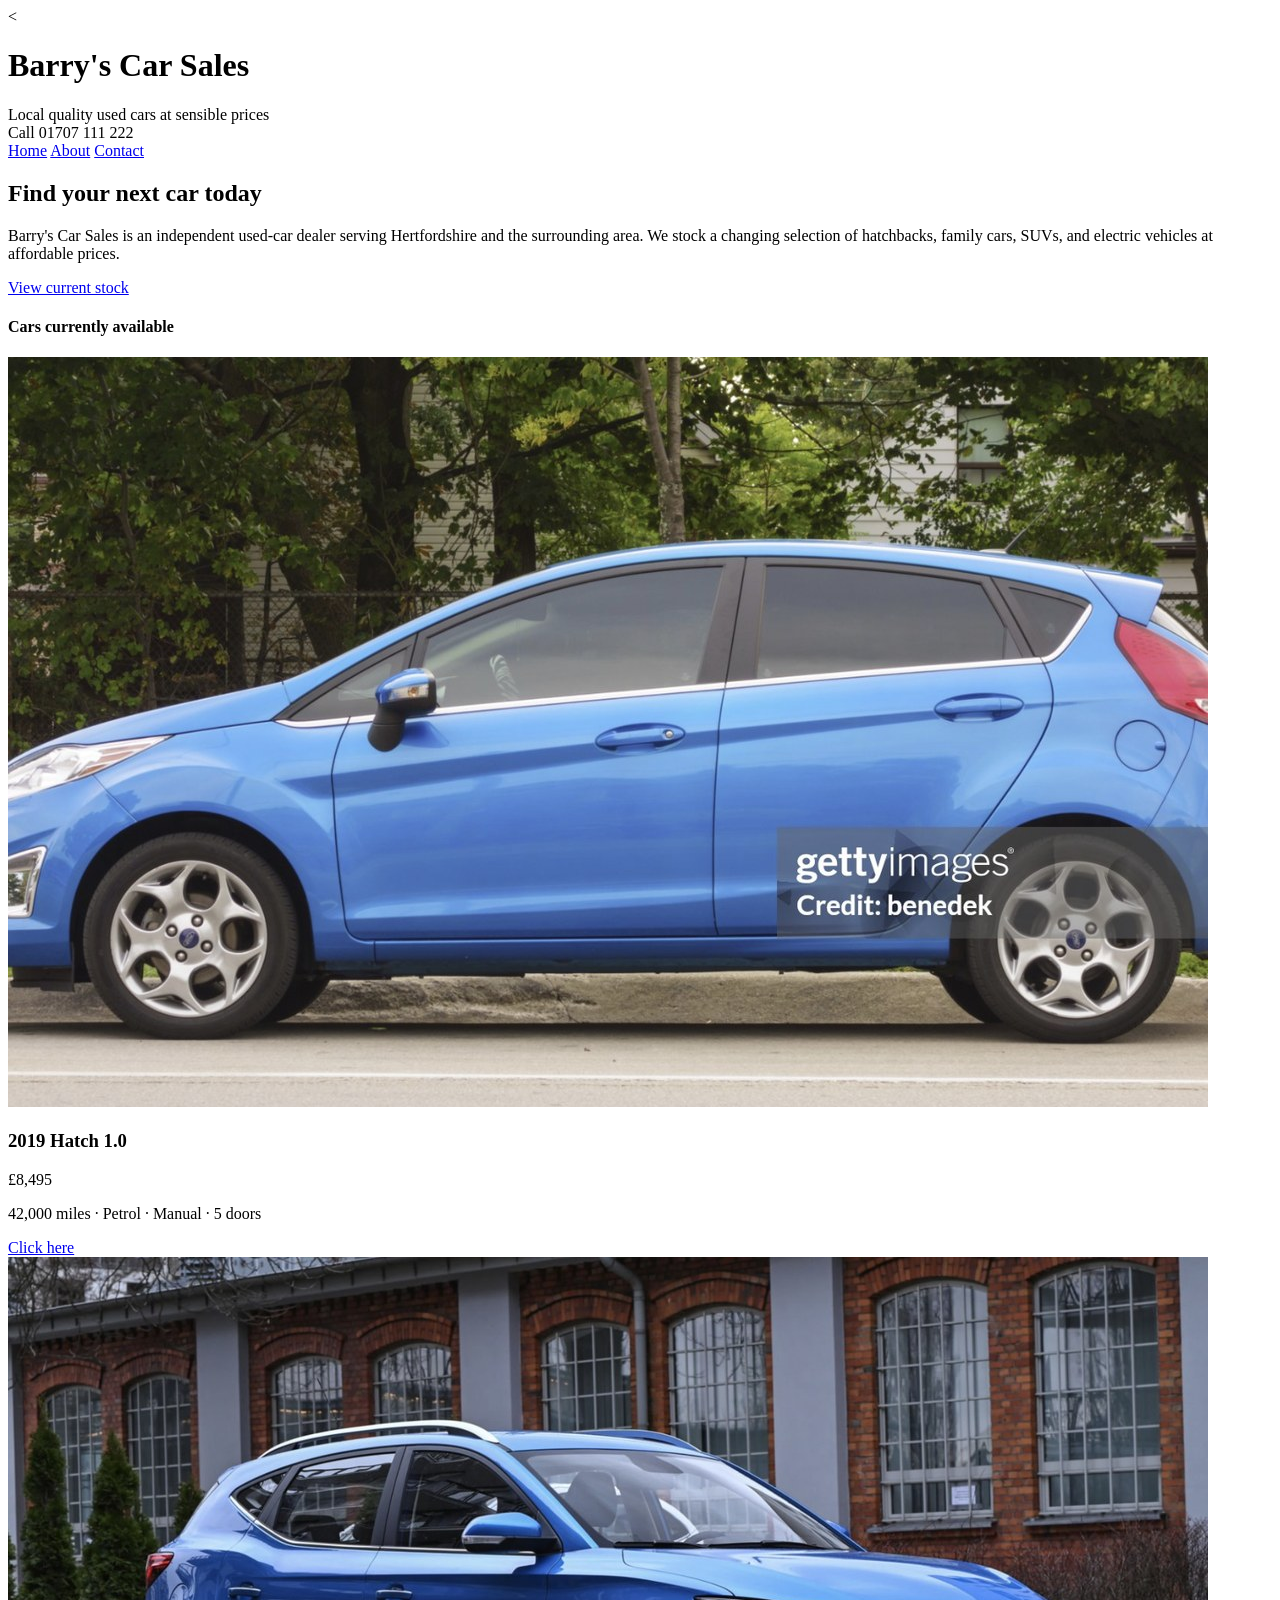
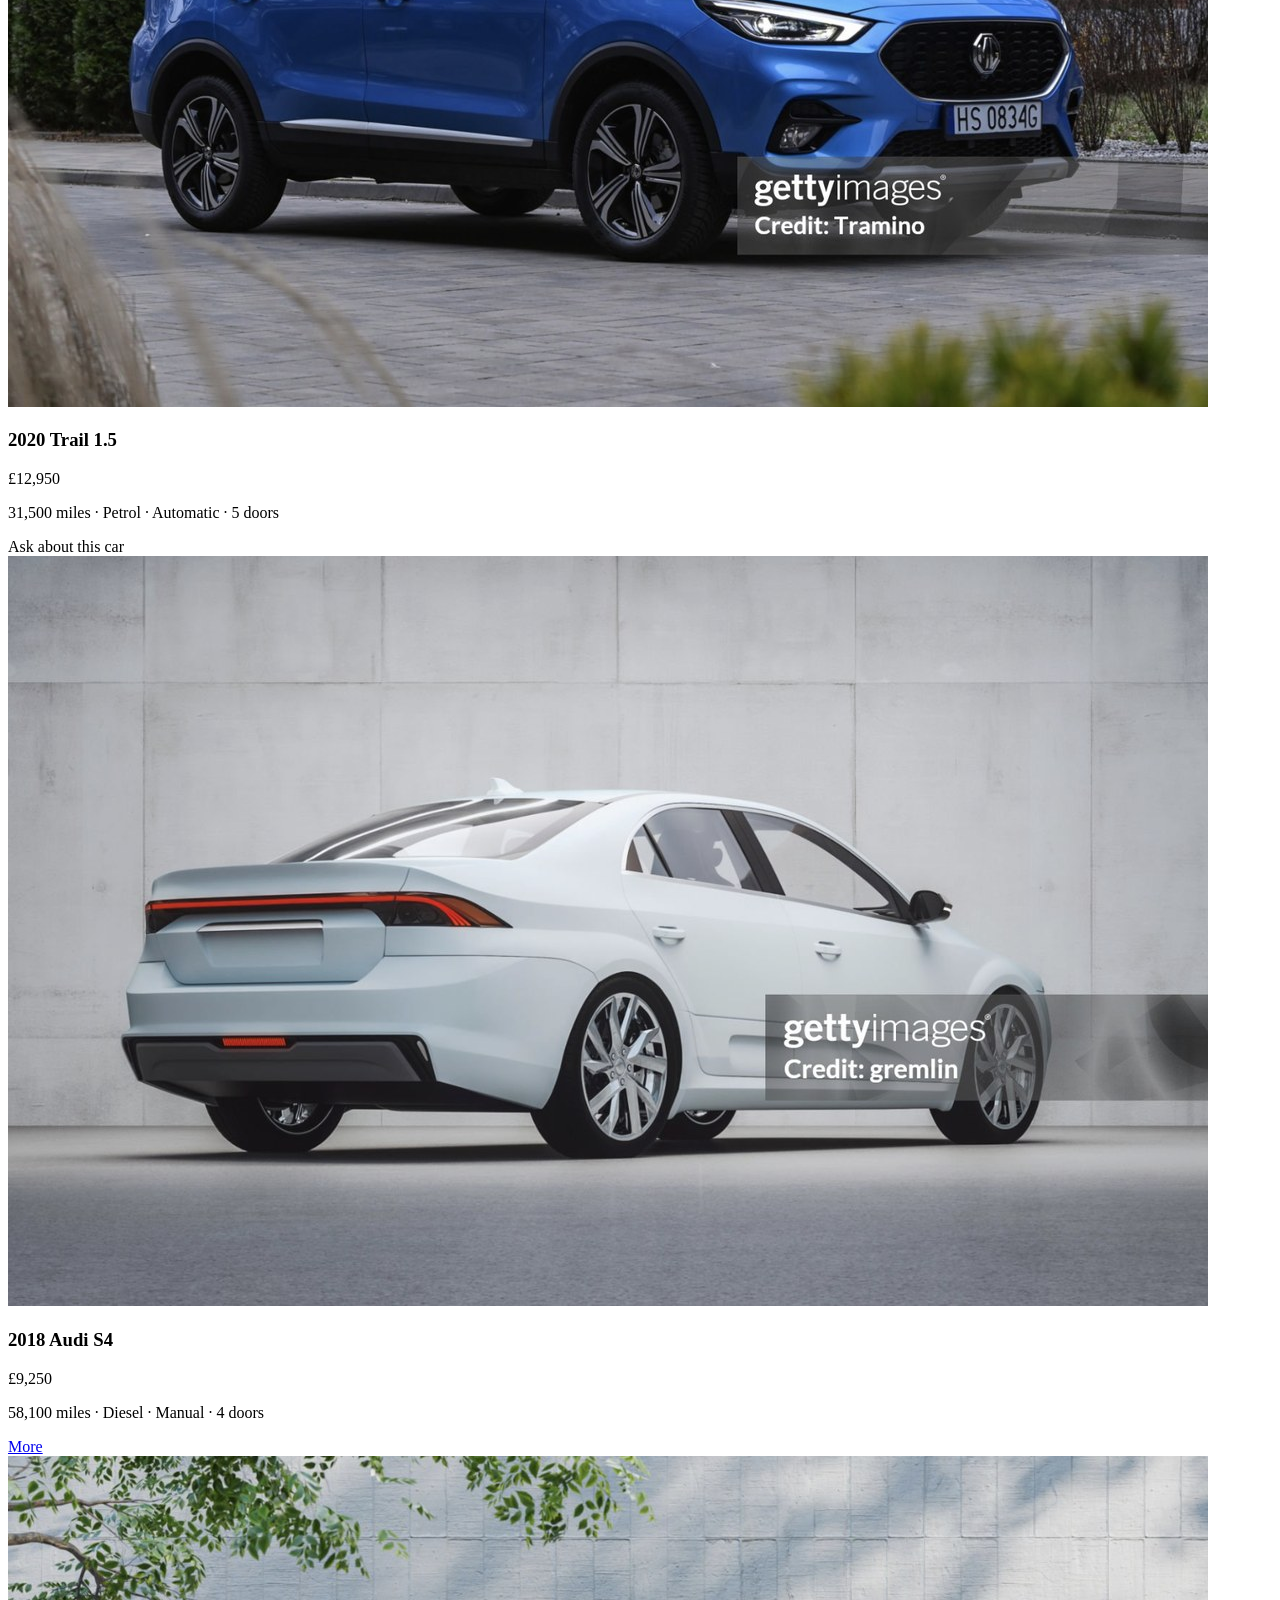
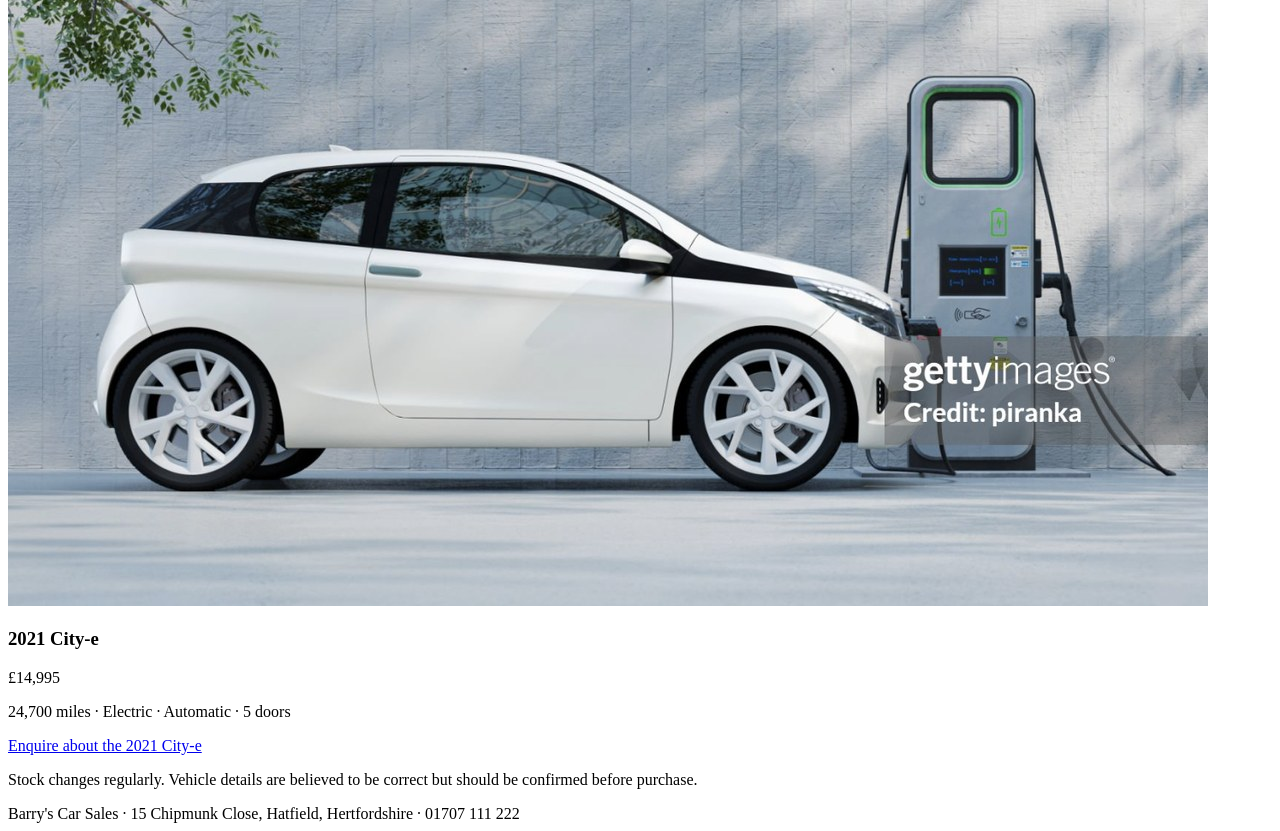
==== index.html @ 32108ec9 "Add descriptive alt text to car images (WCAG 1.1.1)" ====
<!DOCTYPE html>
<<html lang="en">
<head>
    <meta charset="utf-8">
    <title>Barry's Car Sales</title>
    <link rel="stylesheet" href="styles.css">
    <script src="script.js" defer></script>
</head>
<body>
<header>
    <div>
        <div>
            <h1>Barry's Car Sales</h1>
            <div>Local quality used cars at sensible prices</div>
        </div>
        <div>Call 01707 111 222</div>
    </div>
    <nav>
        <a href="index.html">Home</a>
        <a href="about.html">About</a>
        <a href="enquiry.html">Contact</a>
    </nav>
</header>

<main>
    <section>
        <h2>Find your next car today</h2>
        <p>Barry's Car Sales is an independent used-car dealer serving Hertfordshire and the surrounding area. We stock a changing selection of hatchbacks, family cars, SUVs, and electric vehicles at affordable prices.</p>
        <a href="#cars">View current stock</a>
    </section>

    <h4 id="cars">Cars currently available</h4>

    <div>
        <div>
           <img src="hatchback.jpg" alt="Blue hatchback parked at the roadside, side view">
            <h3>2019 Hatch 1.0</h3>
            <div>£8,495</div>
            <p>42,000 miles · Petrol · Manual · 5 doors</p>
            <a href="enquiry.html">Click here</a>
        </div>

        <div>
           <img src="suv.jpg" alt="Blue SUV parked in front of a red-brick building, front three-quarter view">
            <h3>2020 Trail 1.5</h3>
            <div>£12,950</div>
            <p>31,500 miles · Petrol · Automatic · 5 doors</p>
            <div id="suv-enquiry">Ask about this car</div>
        </div>

        <div>
          <img src="saloon.jpg" alt="White saloon car seen from behind, parked in front of a concrete wall">
            <h3>2018 Audi S4</h3>
            <div>£9,250</div>
            <p>58,100 miles · Diesel · Manual · 4 doors</p>
            <a href="enquiry.html">More</a>
        </div>

        <div>
            <img src="electric.jpg" alt="White electric car connected to a charging point">
            <h3>2021 City-e</h3>
            <div>£14,995</div>
            <p>24,700 miles · Electric · Automatic · 5 doors</p>
            <a href="enquiry.html">Enquire about the 2021 City-e</a>
        </div>
    </div>

    <p>Stock changes regularly. Vehicle details are believed to be correct but should be confirmed before purchase.</p>
</main>

<footer>
    Barry's Car Sales · 15 Chipmunk Close, Hatfield, Hertfordshire · 01707 111 222
</footer>
</body>
</html>
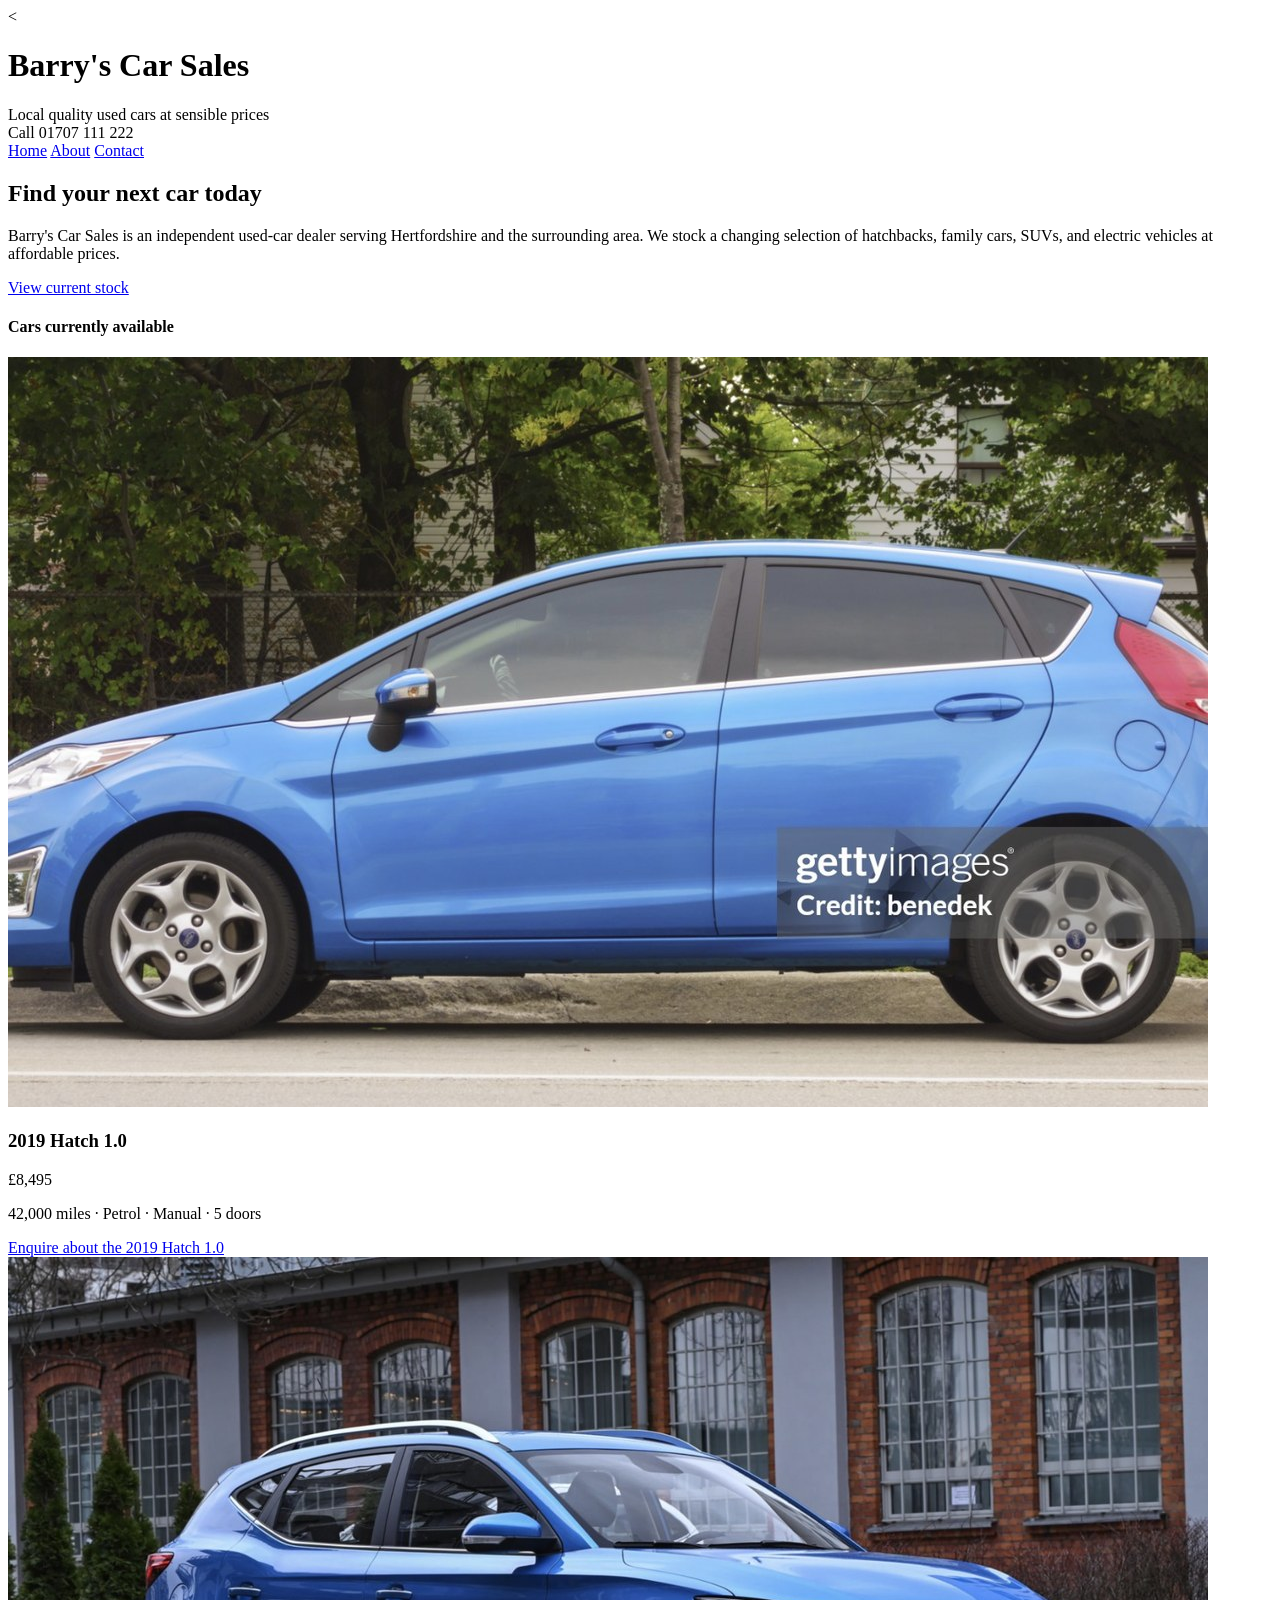
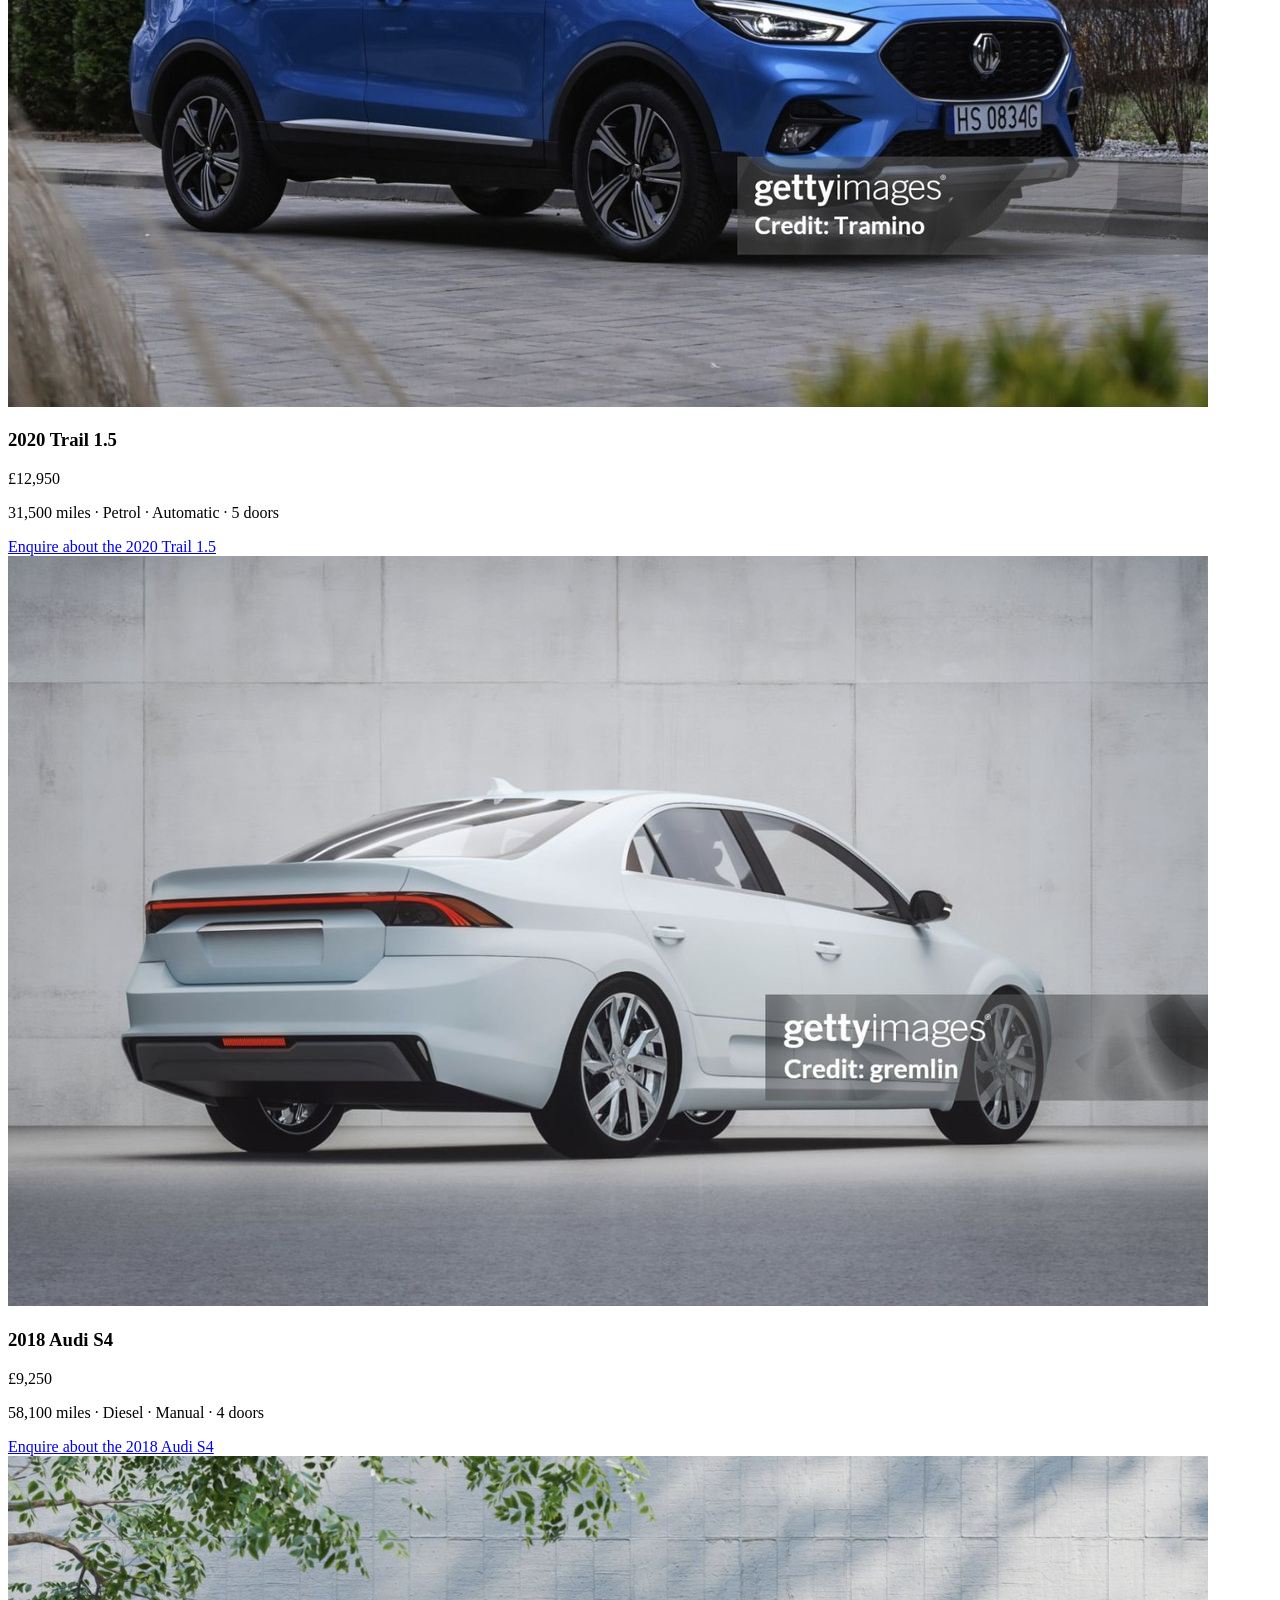
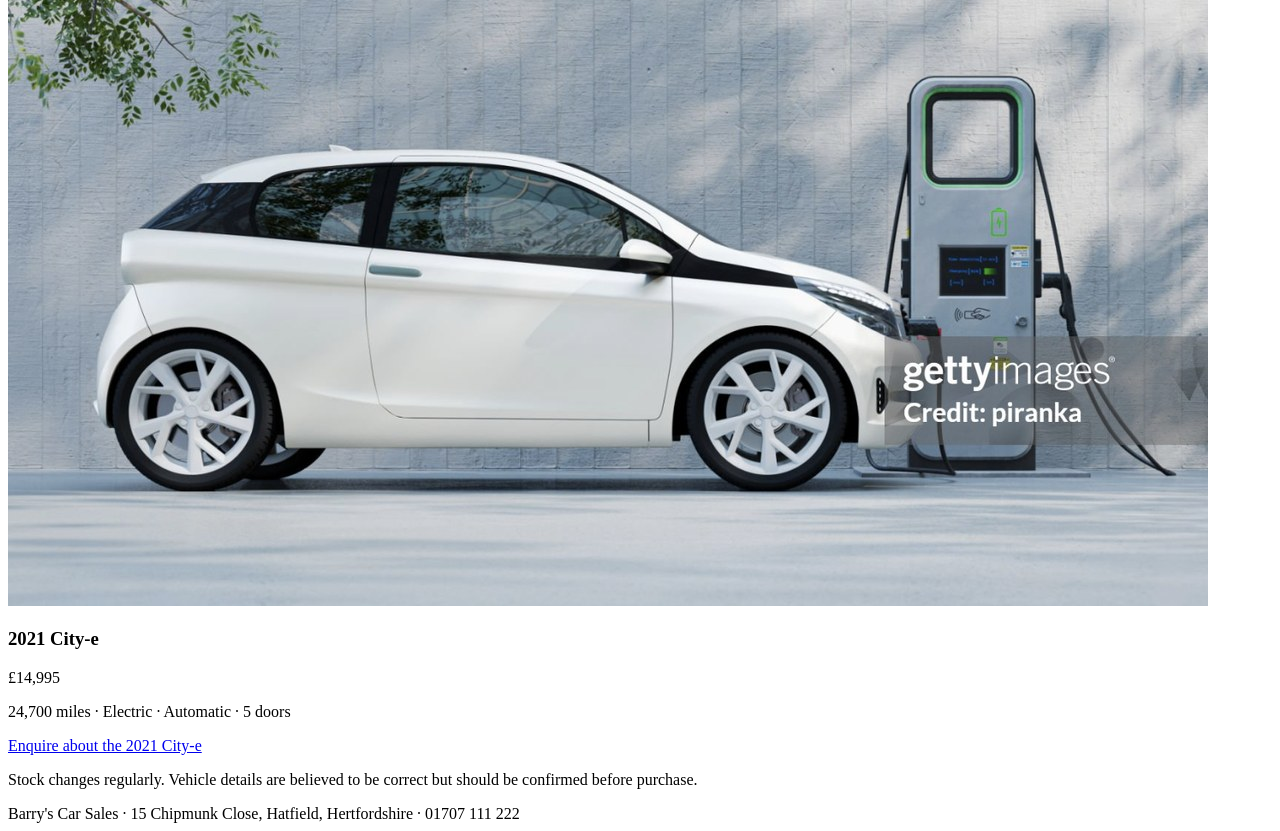
==== commit 0322b309: "Replace vague links and make SUV enquiry a real link (WCAG 2.1.1, 2.4.4, 4.1.2)" ====
--- a/index.html
+++ b/index.html
@@ -37,23 +37,23 @@
             <h3>2019 Hatch 1.0</h3>
             <div>£8,495</div>
             <p>42,000 miles · Petrol · Manual · 5 doors</p>
-            <a href="enquiry.html">Click here</a>
+            <a href="enquiry.html">Enquire about the 2019 Hatch 1.0</a>
         </div>
 
         <div>
-           <img src="suv.jpg" alt="Blue SUV parked in front of a red-brick building, front three-quarter view">
+            <img src="suv.jpg" alt="A blue SUV for sale">
             <h3>2020 Trail 1.5</h3>
             <div>£12,950</div>
             <p>31,500 miles · Petrol · Automatic · 5 doors</p>
-            <div id="suv-enquiry">Ask about this car</div>
+            <a href="enquiry.html">Enquire about the 2020 Trail 1.5</a>
         </div>
 
         <div>
-          <img src="saloon.jpg" alt="White saloon car seen from behind, parked in front of a concrete wall">
+            <img src="saloon.jpg" alt="car">
             <h3>2018 Audi S4</h3>
             <div>£9,250</div>
             <p>58,100 miles · Diesel · Manual · 4 doors</p>
-            <a href="enquiry.html">More</a>
+            <a href="enquiry.html">Enquire about the 2018 Audi S4</a>
         </div>
 
         <div>
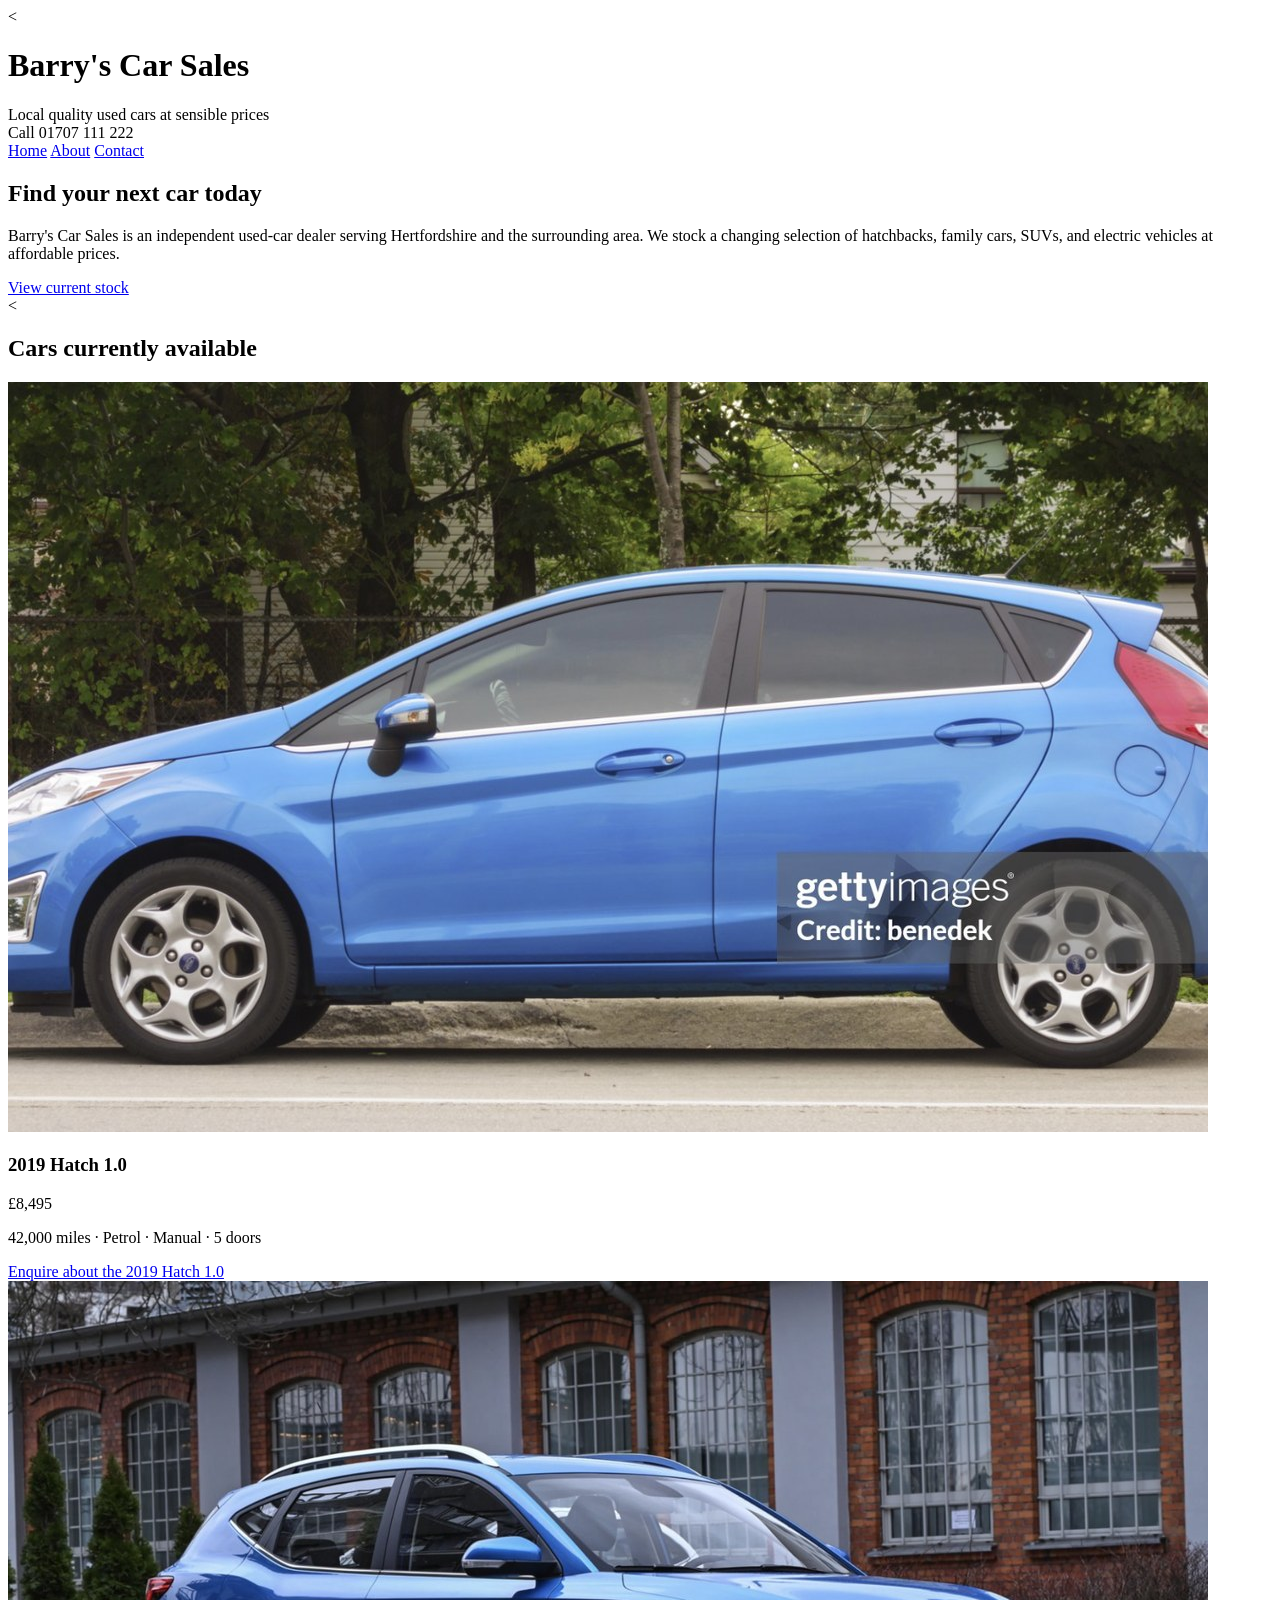
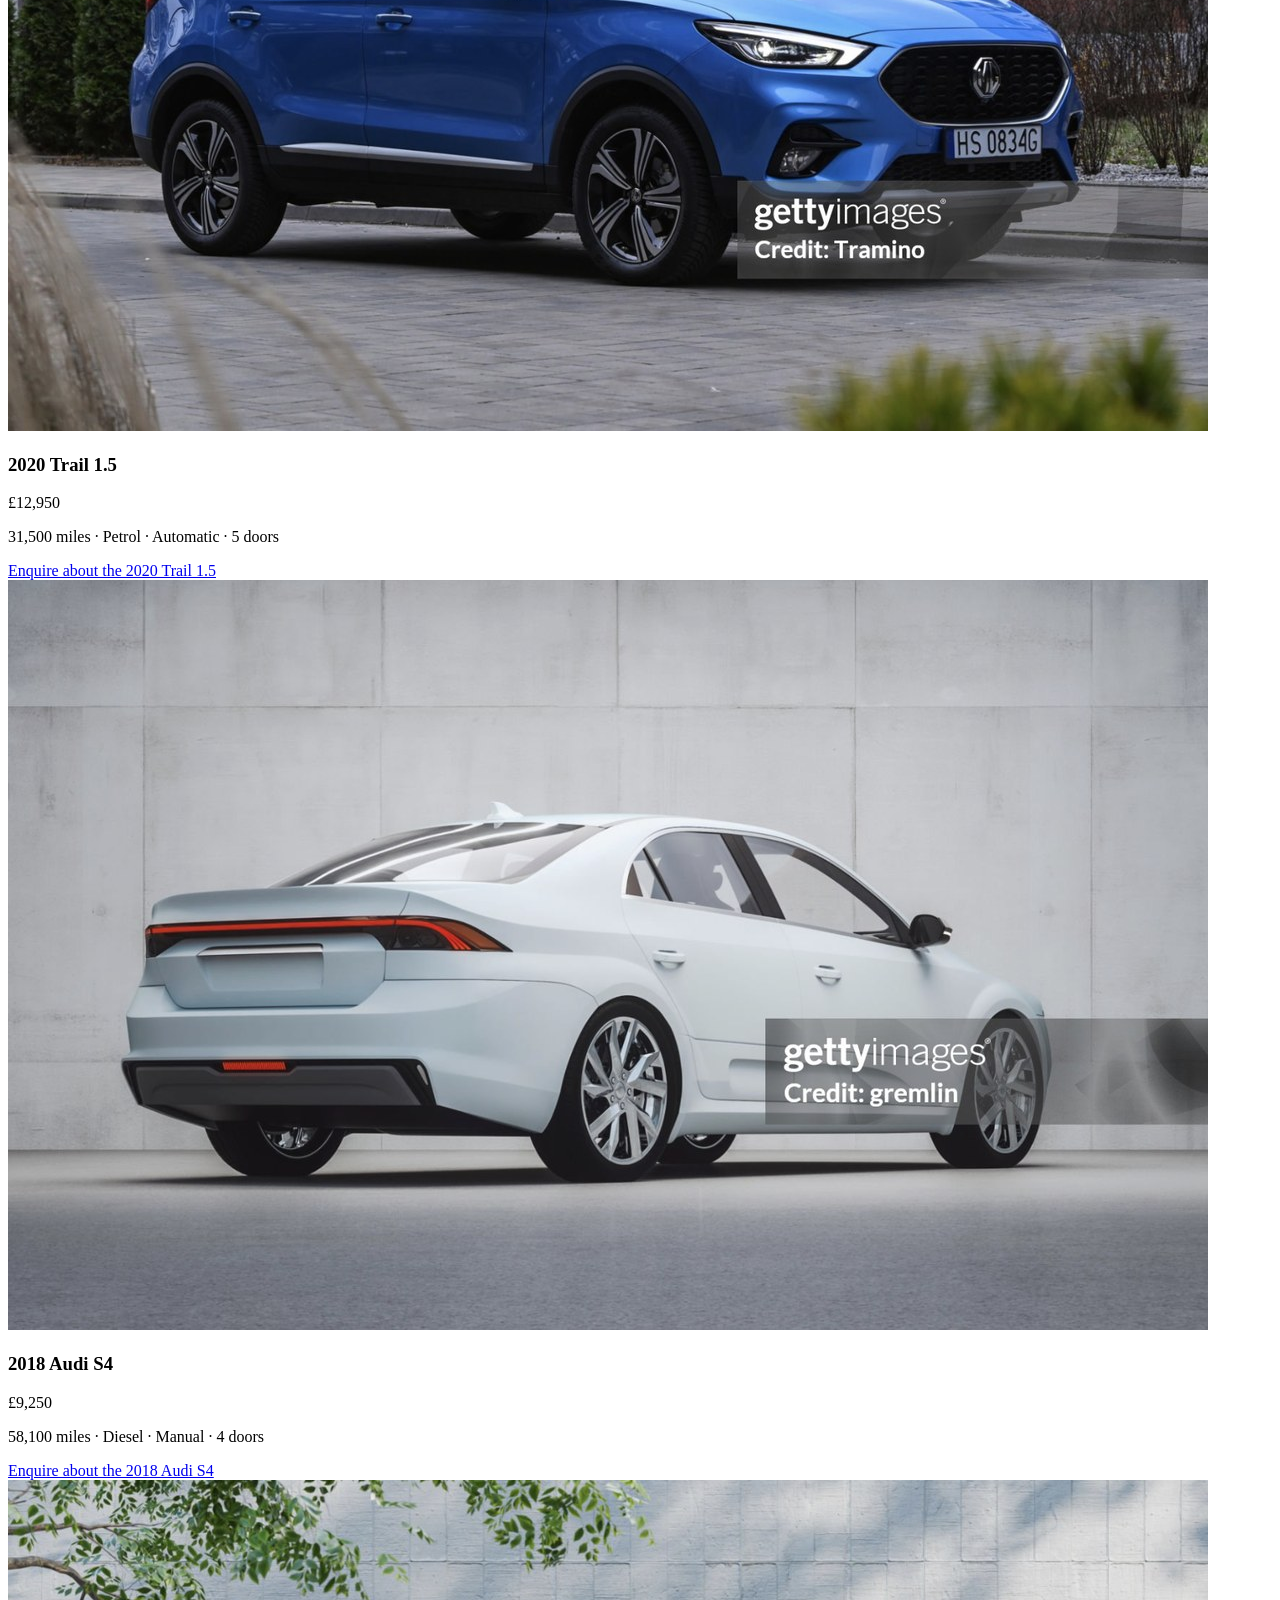
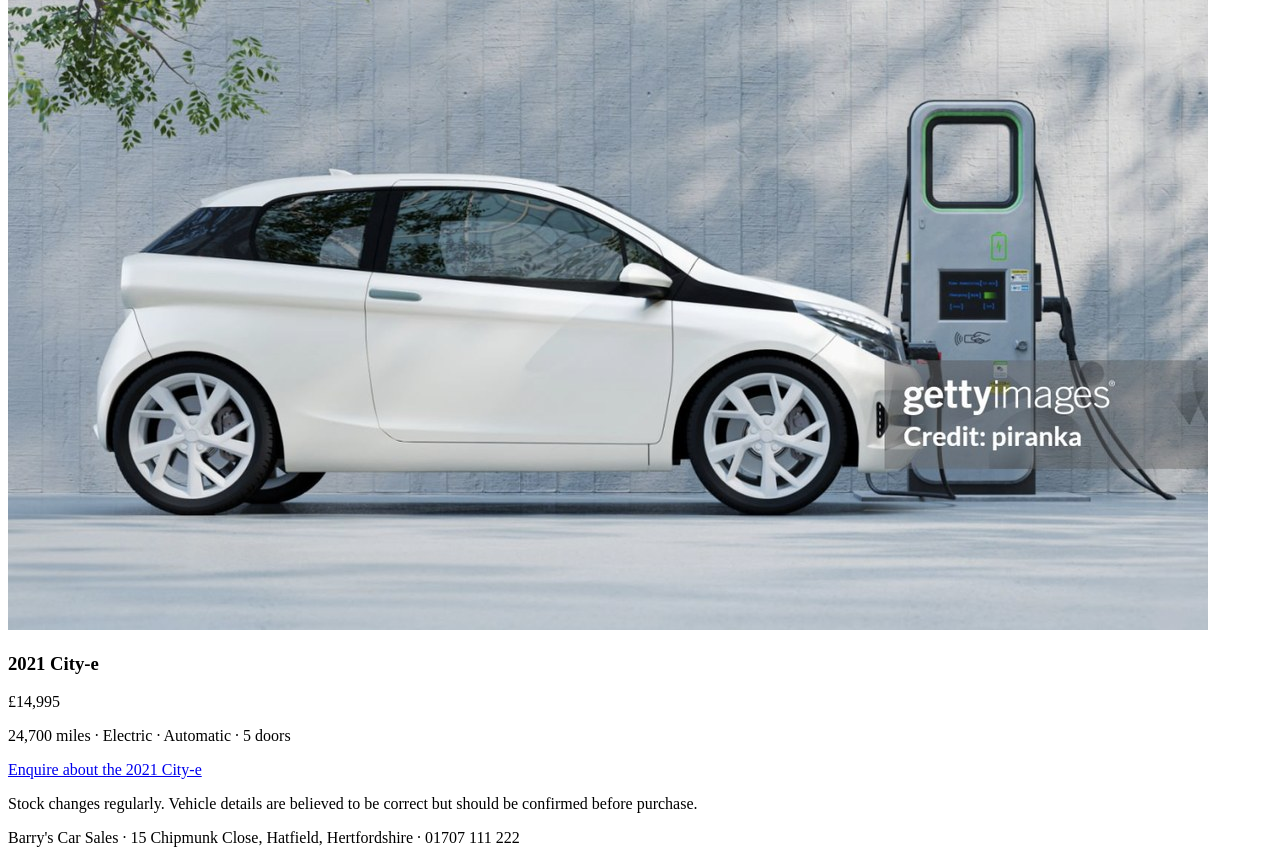
==== commit 28725532: "Fix heading hierarchy on index and about pages (WCAG 1.3.1, 2.4.6)" ====
--- a/index.html
+++ b/index.html
@@ -29,7 +29,7 @@
         <a href="#cars">View current stock</a>
     </section>
 
-    <h4 id="cars">Cars currently available</h4>
+    <<h2 id="cars">Cars currently available</h2>
 
     <div>
         <div>
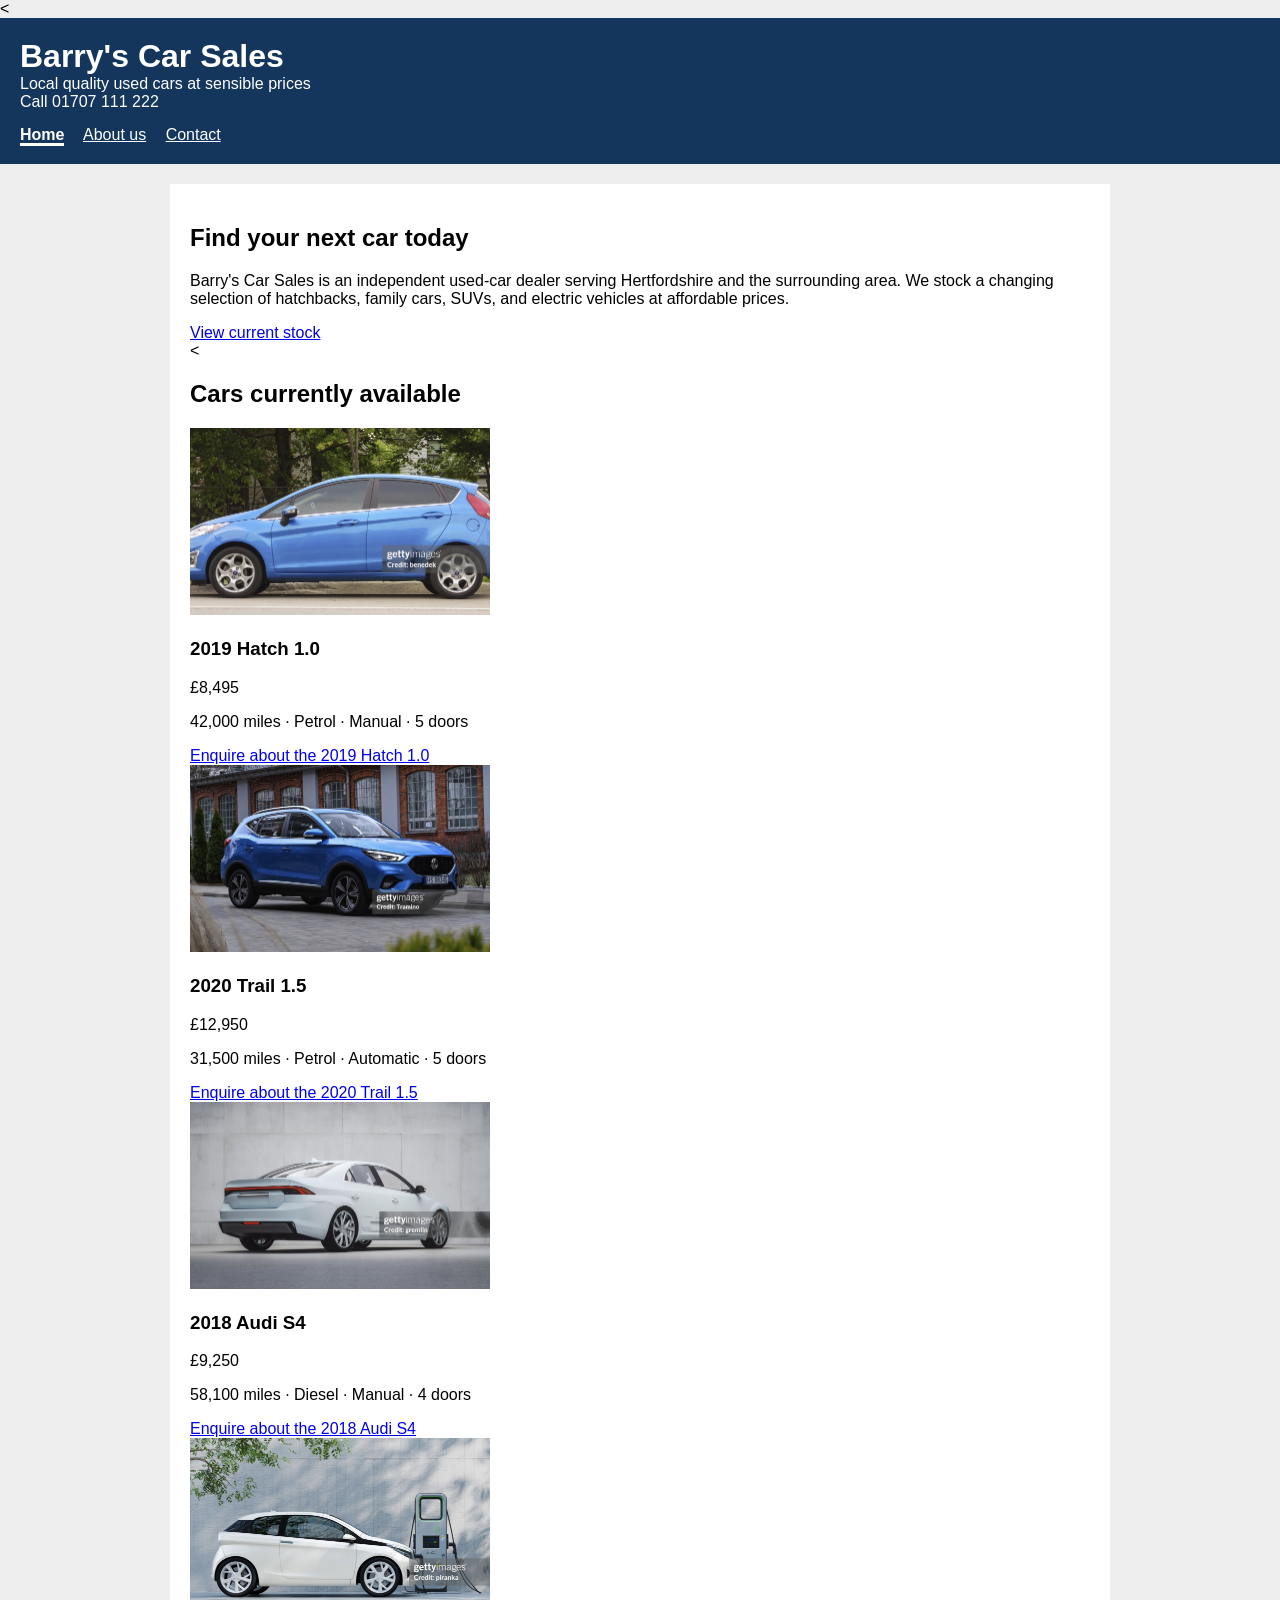
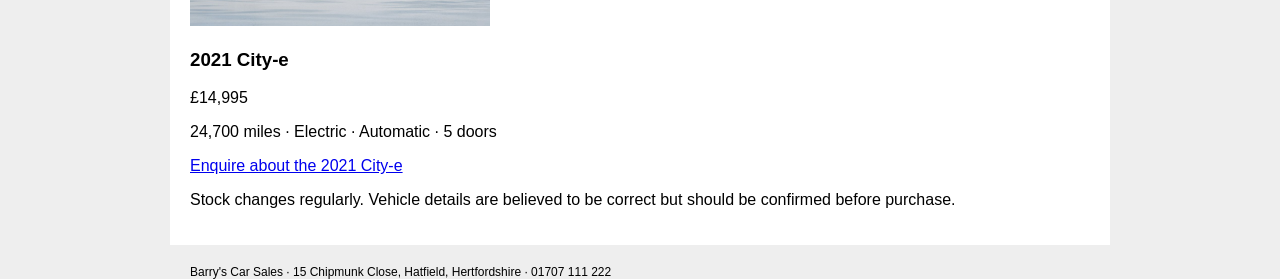
==== commit 027a66e6: "Make navigation consistent across pages and mark current page (WCAG 3.2.3, 3.2.4)" ====
--- a/index.html
+++ b/index.html
@@ -15,9 +15,9 @@
         </div>
         <div>Call 01707 111 222</div>
     </div>
-    <nav>
-        <a href="index.html">Home</a>
-        <a href="about.html">About</a>
+     <nav aria-label="Main">
+        <a href="index.html" aria-current="page">Home</a>
+        <a href="about.html">About us</a>
         <a href="enquiry.html">Contact</a>
     </nav>
 </header>
--- a/styles.css
+++ b/styles.css
@@ -0,0 +1,95 @@
+body {
+    font-family: Arial;
+    margin: 0;
+    background: #eeeeee;
+}
+
+header {
+    background: #14365d;
+    color: white;
+    padding: 20px;
+}
+
+h1 {
+    margin: 0;
+}
+
+nav {
+    margin-top: 15px;
+}
+
+nav a {
+    color: white;
+    margin-right: 15px;
+}
+
+main {
+    width: 900px;
+    margin: 20px auto;
+    padding: 20px;
+    background: white;
+}
+
+img {
+    width: 300px;
+}
+
+table {
+    border-collapse: collapse;
+}
+
+td,
+th {
+    border: 1px solid black;
+    padding: 5px;
+}
+
+label {
+    display: block;
+}
+
+input,
+select,
+textarea {
+    width: 400px;
+    margin-bottom: 10px;
+}
+
+textarea {
+    height: 100px;
+}
+
+button {
+    background: #14365d;
+    color: white;
+    padding: 5px;
+}
+
+footer {
+    width: 900px;
+    margin: auto;
+    font-size: 12px;
+}
+
+label.inline-label {
+    display: inline;
+    margin-right: 15px;
+}
+
+input[type="checkbox"],
+input[type="radio"] {
+    width: auto;
+}
+
+fieldset {
+    margin: 10px 0;
+}
+th {
+    text-align: left;
+    background: #e6ecf3;
+}
+nav a[aria-current="page"] {
+    font-weight: bold;
+    text-decoration: none;
+    border-bottom: 3px solid white;
+}
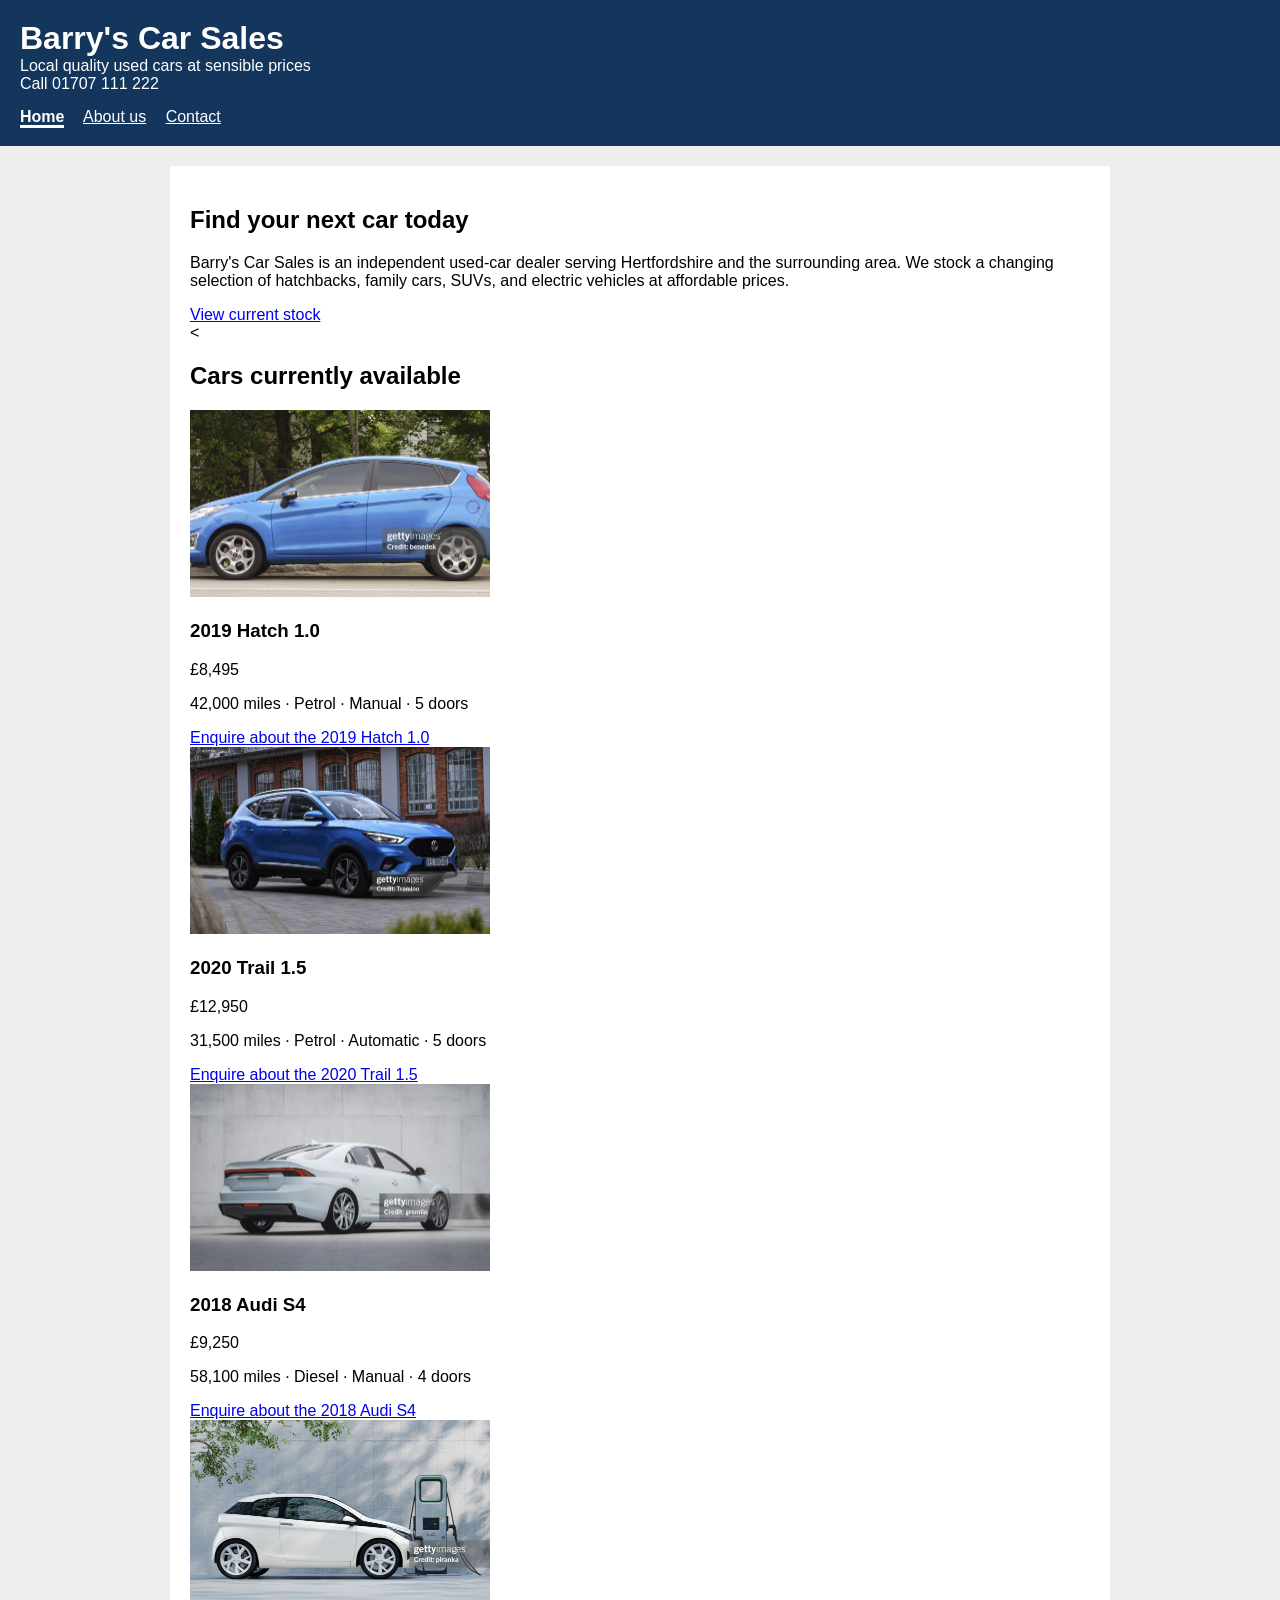
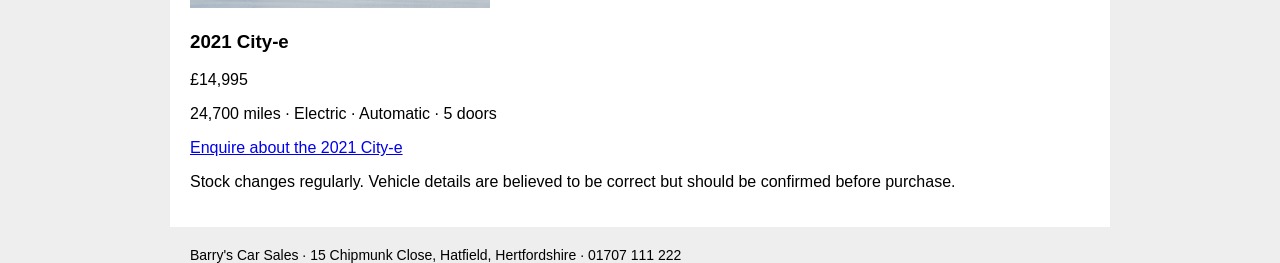
==== commit 4fd6dc8f: "Remove stray characters and restore full contact sentence" ====
--- a/index.html
+++ b/index.html
@@ -1,7 +1,8 @@
 <!DOCTYPE html>
-<<html lang="en">
+<html lang="en">
 <head>
     <meta charset="utf-8">
+        <meta name="viewport" content="width=device-width, initial-scale=1">
     <title>Barry's Car Sales</title>
     <link rel="stylesheet" href="styles.css">
     <script src="script.js" defer></script>
--- a/styles.css
+++ b/styles.css
@@ -1,5 +1,5 @@
 body {
-    font-family: Arial;
+    font-family: Arial, Helvetica, sans-serif;
     margin: 0;
     background: #eeeeee;
 }
@@ -23,8 +23,14 @@
     margin-right: 15px;
 }
 
+nav a[aria-current="page"] {
+    font-weight: bold;
+    text-decoration: none;
+    border-bottom: 3px solid white;
+}
+
 main {
-    width: 900px;
+    max-width: 900px;
     margin: 20px auto;
     padding: 20px;
     background: white;
@@ -32,10 +38,13 @@
 
 img {
     width: 300px;
+    max-width: 100%;
+    height: auto;
 }
 
 table {
     border-collapse: collapse;
+    width: 100%;
 }
 
 td,
@@ -44,19 +53,40 @@
     padding: 5px;
 }
 
+th {
+    text-align: left;
+    background: #e6ecf3;
+}
+
 label {
     display: block;
+}
+
+label.inline-label {
+    display: inline;
+    margin-right: 15px;
 }
 
 input,
 select,
 textarea {
-    width: 400px;
+    width: 100%;
+    max-width: 400px;
+    box-sizing: border-box;
     margin-bottom: 10px;
+}
+
+input[type="checkbox"],
+input[type="radio"] {
+    width: auto;
 }
 
 textarea {
     height: 100px;
+}
+
+fieldset {
+    margin: 10px 0;
 }
 
 button {
@@ -66,30 +96,15 @@
 }
 
 footer {
-    width: 900px;
+    max-width: 900px;
     margin: auto;
-    font-size: 12px;
+    font-size: 0.875rem;
 }
 
-label.inline-label {
-    display: inline;
-    margin-right: 15px;
-}
-
-input[type="checkbox"],
-input[type="radio"] {
-    width: auto;
-}
-
-fieldset {
-    margin: 10px 0;
-}
-th {
-    text-align: left;
-    background: #e6ecf3;
-}
-nav a[aria-current="page"] {
-    font-weight: bold;
-    text-decoration: none;
-    border-bottom: 3px solid white;
+@media (max-width: 960px) {
+    main,
+    footer {
+        margin-left: 10px;
+        margin-right: 10px;
+    }
 }
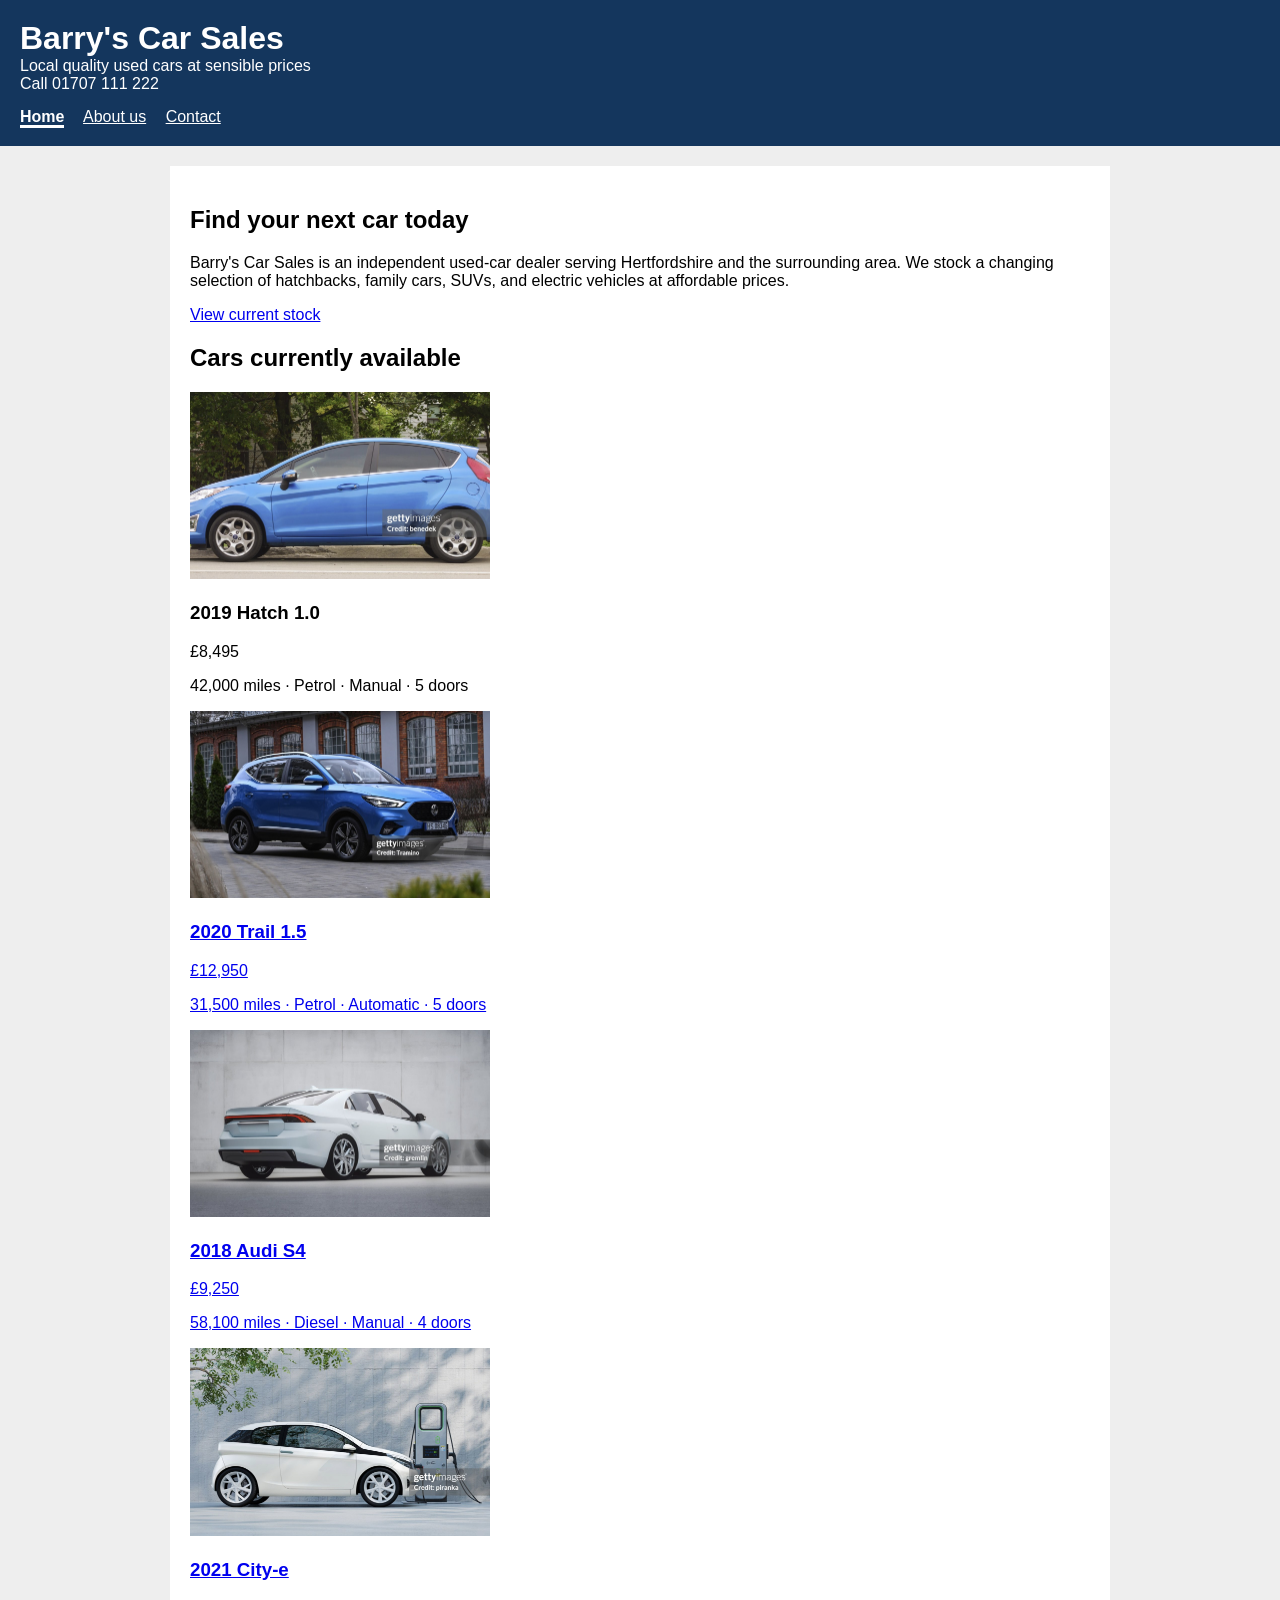
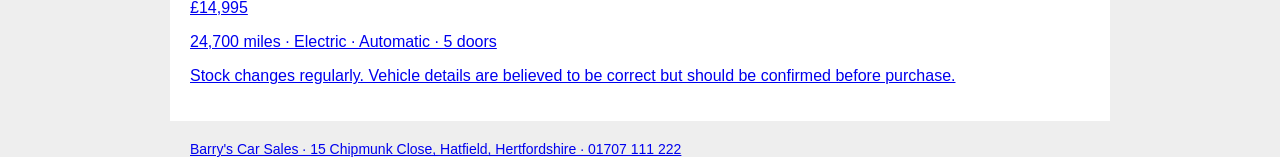
==== commit b86e9cb9: "Pass selected car to enquiry page in links (Nielsen heuristic 6)" ====
--- a/index.html
+++ b/index.html
@@ -30,7 +30,7 @@
         <a href="#cars">View current stock</a>
     </section>
 
-    <<h2 id="cars">Cars currently available</h2>
+    <h2 id="cars">Cars currently available</h2>
 
     <div>
         <div>
@@ -38,7 +38,7 @@
             <h3>2019 Hatch 1.0</h3>
             <div>£8,495</div>
             <p>42,000 miles · Petrol · Manual · 5 doors</p>
-            <a href="enquiry.html">Enquire about the 2019 Hatch 1.0</a>
+            <a href="enquiry.html?car=2019+Hatch+1.0" about the 2019 Hatch 1.0</a>
         </div>
 
         <div>
@@ -46,7 +46,7 @@
             <h3>2020 Trail 1.5</h3>
             <div>£12,950</div>
             <p>31,500 miles · Petrol · Automatic · 5 doors</p>
-            <a href="enquiry.html">Enquire about the 2020 Trail 1.5</a>
+            <a href="enquiry.html?car=2020+Trail+1.5"</a>
         </div>
 
         <div>
@@ -54,7 +54,7 @@
             <h3>2018 Audi S4</h3>
             <div>£9,250</div>
             <p>58,100 miles · Diesel · Manual · 4 doors</p>
-            <a href="enquiry.html">Enquire about the 2018 Audi S4</a>
+            <a href="enquiry.html?car=2018+Audi+S4"</a>
         </div>
 
         <div>
@@ -62,7 +62,7 @@
             <h3>2021 City-e</h3>
             <div>£14,995</div>
             <p>24,700 miles · Electric · Automatic · 5 doors</p>
-            <a href="enquiry.html">Enquire about the 2021 City-e</a>
+            <a href="enquiry.html?car=2021+City-e"</a>
         </div>
     </div>
 
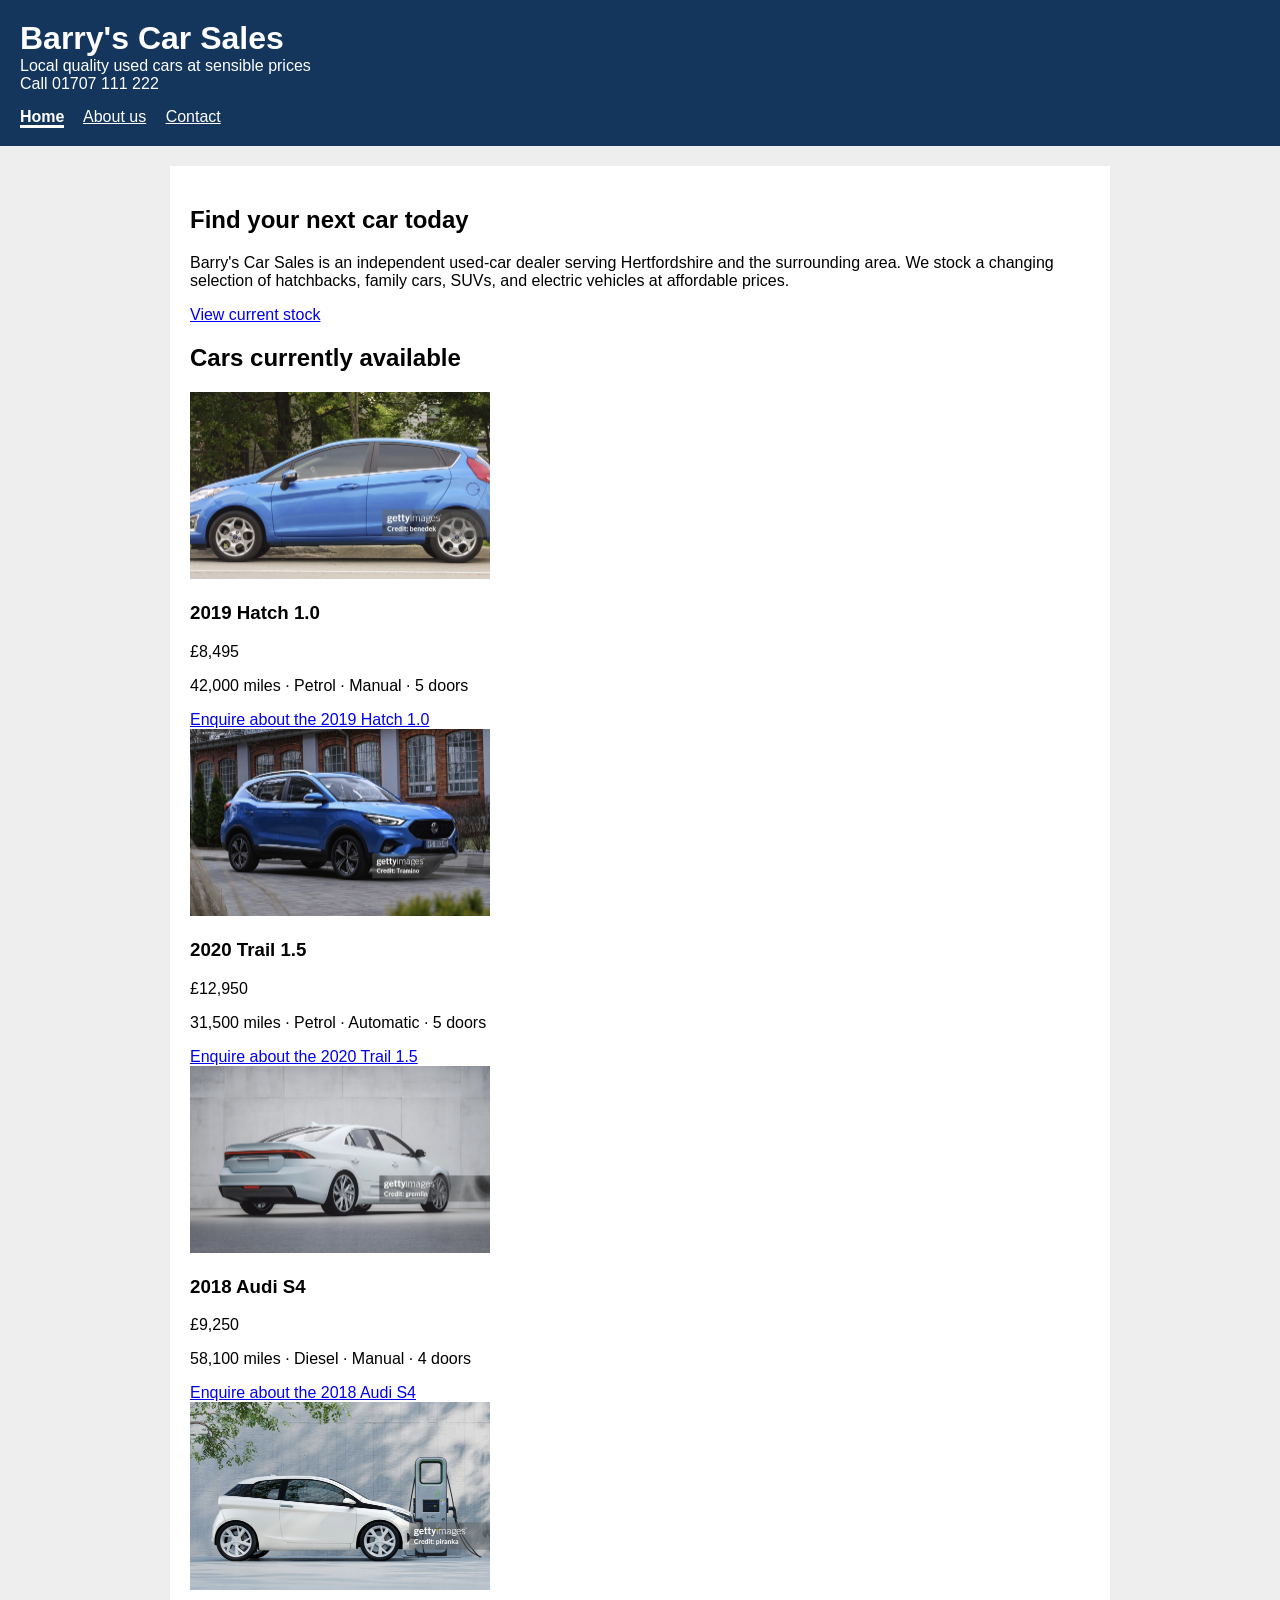
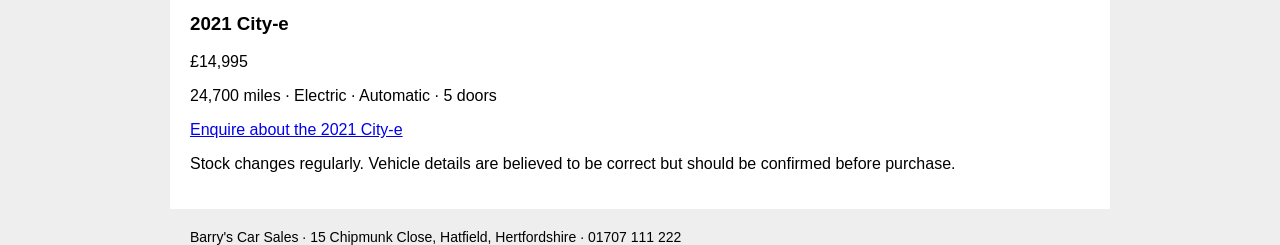
==== commit e249ccc4: "Fix car enquiry links and pass selected car to enquiry page (Nielsen heuristic 6)" ====
--- a/index.html
+++ b/index.html
@@ -38,7 +38,7 @@
             <h3>2019 Hatch 1.0</h3>
             <div>£8,495</div>
             <p>42,000 miles · Petrol · Manual · 5 doors</p>
-            <a href="enquiry.html?car=2019+Hatch+1.0" about the 2019 Hatch 1.0</a>
+                       <a href="enquiry.html?car=2019+Hatch+1.0">Enquire about the 2019 Hatch 1.0</a>
         </div>
 
         <div>
@@ -46,7 +46,7 @@
             <h3>2020 Trail 1.5</h3>
             <div>£12,950</div>
             <p>31,500 miles · Petrol · Automatic · 5 doors</p>
-            <a href="enquiry.html?car=2020+Trail+1.5"</a>
+                        <a href="enquiry.html?car=2020+Trail+1.5">Enquire about the 2020 Trail 1.5</a>
         </div>
 
         <div>
@@ -54,7 +54,7 @@
             <h3>2018 Audi S4</h3>
             <div>£9,250</div>
             <p>58,100 miles · Diesel · Manual · 4 doors</p>
-            <a href="enquiry.html?car=2018+Audi+S4"</a>
+                        <a href="enquiry.html?car=2018+Audi+S4">Enquire about the 2018 Audi S4</a>
         </div>
 
         <div>
@@ -62,7 +62,7 @@
             <h3>2021 City-e</h3>
             <div>£14,995</div>
             <p>24,700 miles · Electric · Automatic · 5 doors</p>
-            <a href="enquiry.html?car=2021+City-e"</a>
+                       <a href="enquiry.html?car=2021+City-e">Enquire about the 2021 City-e</a>
         </div>
     </div>
 
--- a/styles.css
+++ b/styles.css
@@ -107,4 +107,10 @@
         margin-left: 10px;
         margin-right: 10px;
     }
+}
+.confirmation {
+    background: #e7f5e7;
+    border: 2px solid #1b6b1b;
+    padding: 10px;
+    margin-bottom: 15px;
 }
